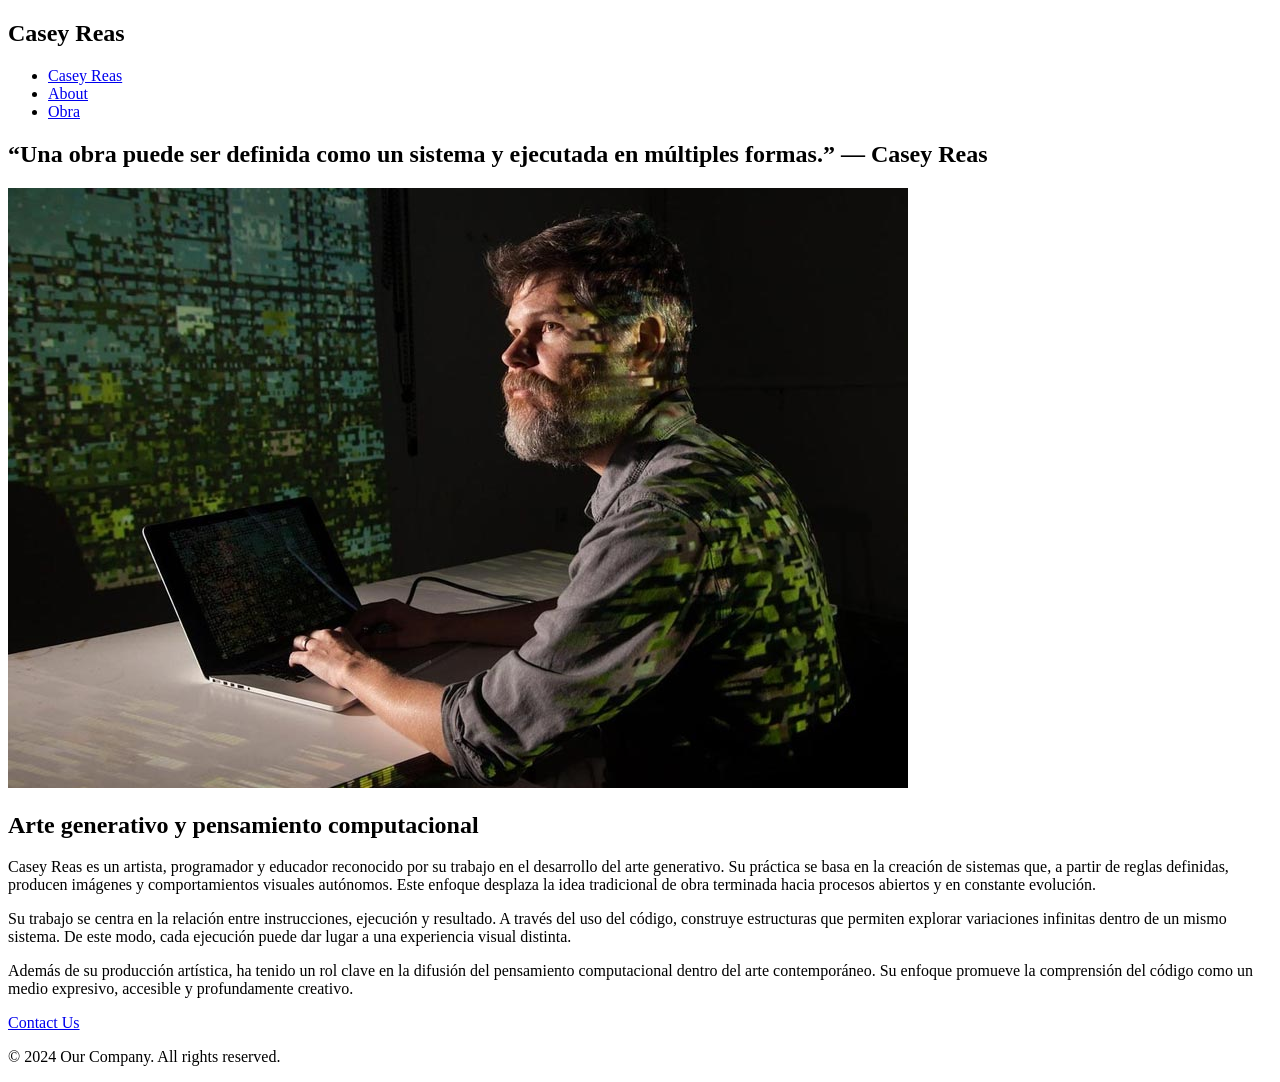
==== index.html @ 53b5e6d8 "Estructura" ====
<!DOCTYPE html>
<html lang="es">   
<head>
    <meta charset="UTF-8">
    <meta name="viewport" content="width=device-width, initial-scale=1.0">
    <title>Casey Reas</title>
</head>
<body>
    <div class="container">
<!--Menú de navegación-->
        <nav>
            <h1>Casey Reas</h1>
             <ul>
                <li><a href="index.html">Casey Reas</a></li>
                <li><a href="about.html">About</a></li>
                <li><a href="obra.html">Obra</a></li>
             </ul>
        </nav>  

<!--Contenido principal-->
        <main>
        <section>
            <article>
                <h2>“Una obra puede ser definida como un sistema y ejecutada en múltiples formas.” — Casey Reas</h2>
                <img src="img/reas-1.jpg" alt="Casey Reas">
            </article>
        </section>    
        <section>
            <article>
                <h2>Arte generativo y pensamiento computacional</h2>
                <p>Casey Reas es un artista, programador y educador reconocido por su trabajo en el desarrollo del arte generativo. Su práctica se basa en la creación de sistemas que, a partir de reglas definidas, producen imágenes y comportamientos visuales autónomos. Este enfoque desplaza la idea tradicional de obra terminada hacia procesos abiertos y en constante evolución.</p>
                <p>Su trabajo se centra en la relación entre instrucciones, ejecución y resultado. A través del uso del código, construye estructuras que permiten explorar variaciones infinitas dentro de un mismo sistema. De este modo, cada ejecución puede dar lugar a una experiencia visual distinta.</p>
                <p>Además de su producción artística, ha tenido un rol clave en la difusión del pensamiento computacional dentro del arte contemporáneo. Su enfoque promueve la comprensión del código como un medio expresivo, accesible y profundamente creativo.</p>
            </article>
        </section> 
        </main>

<!--Pie de página-->
        <footer>
            <a href="mailto:casey@artedigital.com">Contact Us</a>
            <p>&copy; 2024 Our Company. All rights reserved.</p>
        </footer>
    </div>
</body>
</html>
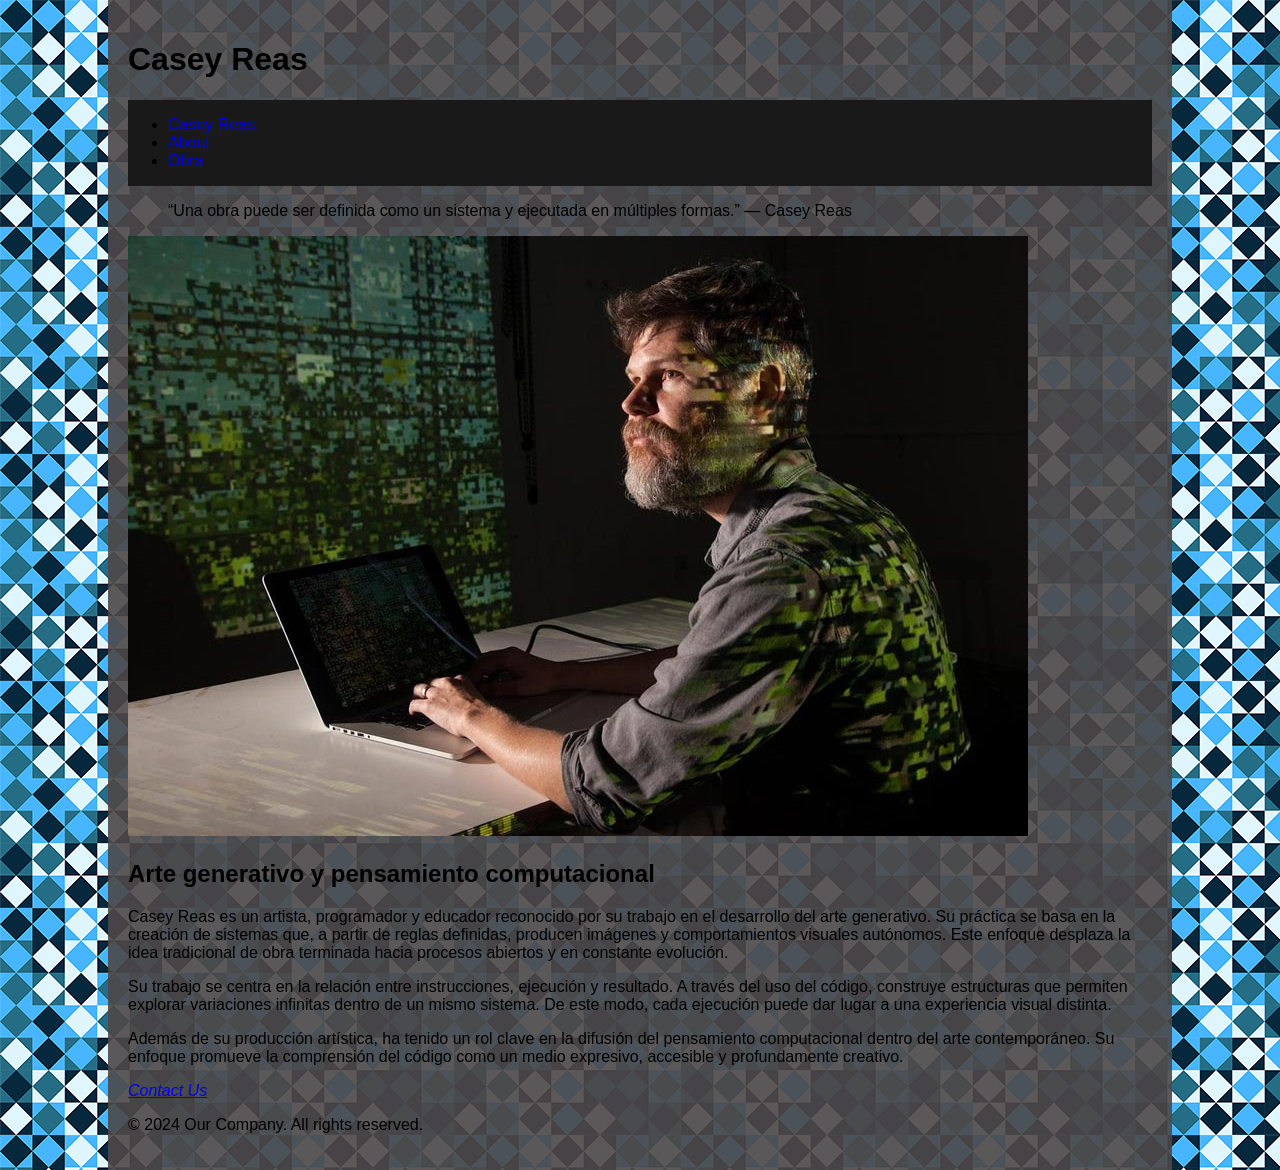
==== commit 921e3156: "Revision estructura Ahora empezare con los estilos" ====
--- a/index.html
+++ b/index.html
@@ -3,28 +3,35 @@
 <head>
     <meta charset="UTF-8">
     <meta name="viewport" content="width=device-width, initial-scale=1.0">
+    <link rel="stylesheet" href="css/estilos.css">
     <title>Casey Reas</title>
 </head>
 <body>
     <div class="container">
-<!--Menú de navegación-->
+    <!--Menú de navegación-->
+    <header>
+        <h1>Casey Reas</h1>
         <nav>
-            <h1>Casey Reas</h1>
              <ul>
                 <li><a href="index.html">Casey Reas</a></li>
                 <li><a href="about.html">About</a></li>
                 <li><a href="obra.html">Obra</a></li>
              </ul>
-        </nav>  
+        </nav> 
+    </header> 
 
 <!--Contenido principal-->
-        <main>
+    <main>
+        <!--seccion1-->
         <section>
             <article>
-                <h2>“Una obra puede ser definida como un sistema y ejecutada en múltiples formas.” — Casey Reas</h2>
+                <blockquote>
+                    <p>“Una obra puede ser definida como un sistema y ejecutada en múltiples formas.” — Casey Reas</p>
+                </blockquote>
                 <img src="img/reas-1.jpg" alt="Casey Reas">
             </article>
-        </section>    
+        </section>  
+        <!--seccion2-->  
         <section>
             <article>
                 <h2>Arte generativo y pensamiento computacional</h2>
@@ -33,13 +40,15 @@
                 <p>Además de su producción artística, ha tenido un rol clave en la difusión del pensamiento computacional dentro del arte contemporáneo. Su enfoque promueve la comprensión del código como un medio expresivo, accesible y profundamente creativo.</p>
             </article>
         </section> 
-        </main>
+    </main>
 
 <!--Pie de página-->
-        <footer>
+    <footer>
+        <address>
             <a href="mailto:casey@artedigital.com">Contact Us</a>
-            <p>&copy; 2024 Our Company. All rights reserved.</p>
-        </footer>
+        </address>
+         <p>&copy; 2024 Our Company. All rights reserved.</p>
+     </footer>
     </div>
 </body>
 </html>
--- a/css/estilos.css
+++ b/css/estilos.css
@@ -0,0 +1,23 @@
+/*Estilos para la página de Casey Reas*/
+
+/*Estilos generales*/
+body {
+    font-family: Arial, sans-serif;
+    font-color: #ffffff;
+    margin: 0;
+    padding: 0;
+    background-image: url('../img/fondo.png');
+    background-repeat: repeat;
+}
+.container {
+    width: 80%;
+    margin: 0 auto;
+    background-color: rgba(77, 71, 71, 0.9);
+    padding: 20px;
+}
+
+/*Estilos para el menu de navegación*/
+nav {
+    background-color: #191919;
+    overflow: hidden;
+}
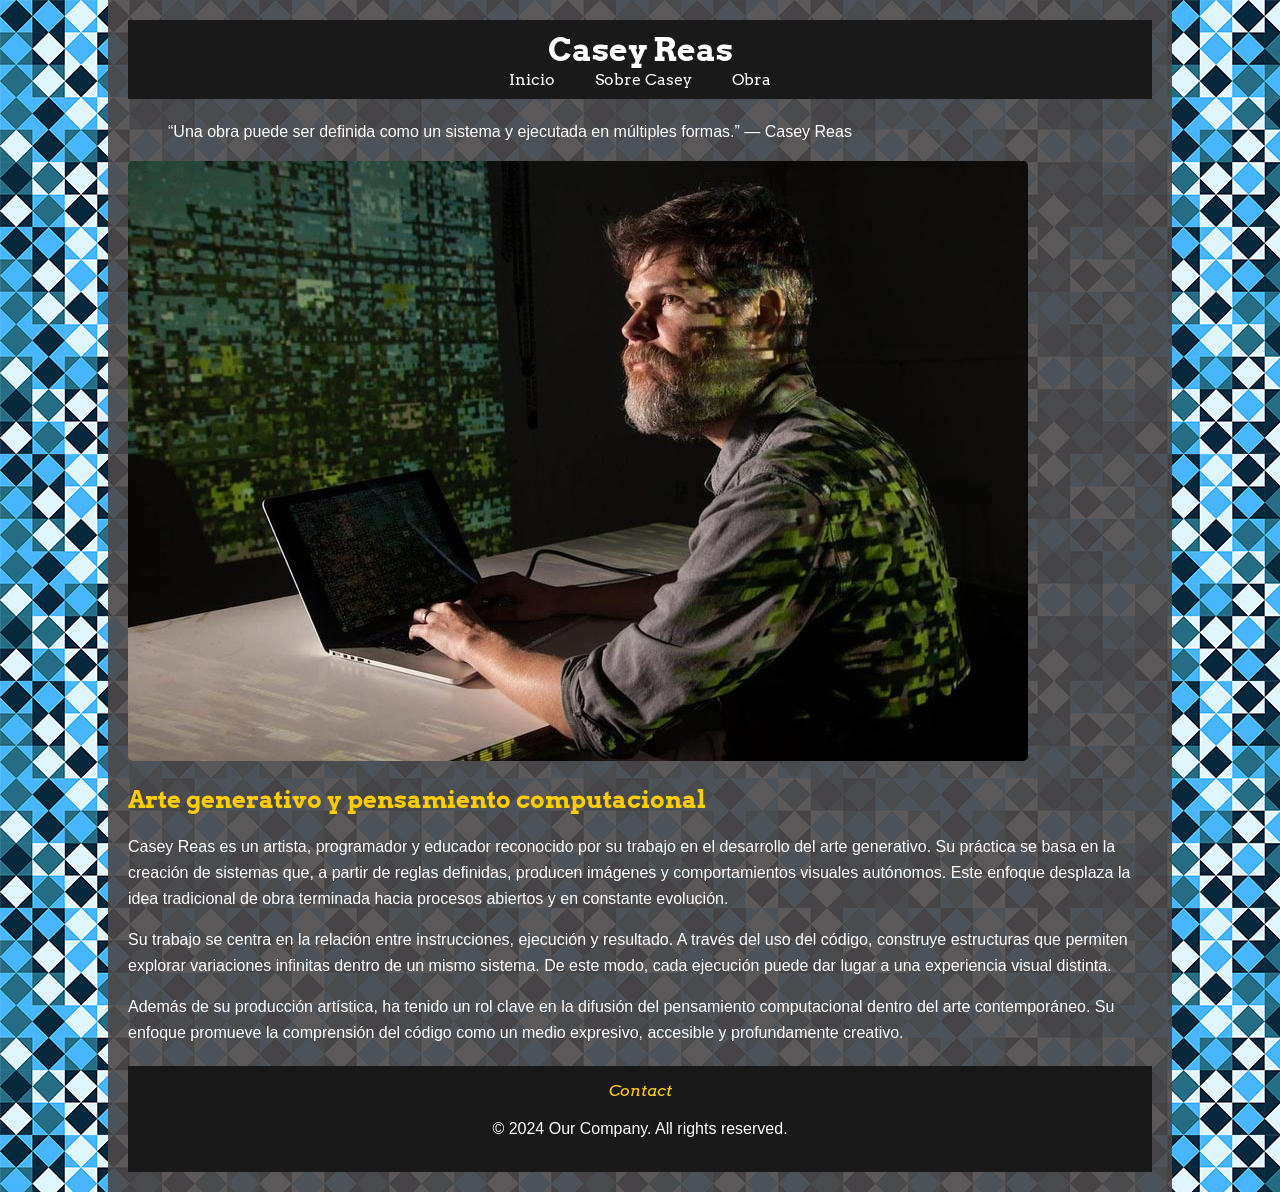
==== commit 25797916: "Definiendo estilos" ====
--- a/index.html
+++ b/index.html
@@ -13,8 +13,8 @@
         <h1>Casey Reas</h1>
         <nav>
              <ul>
-                <li><a href="index.html">Casey Reas</a></li>
-                <li><a href="about.html">About</a></li>
+                <li><a href="index.html">Inicio</a></li>
+                <li><a href="about.html">Sobre Casey</a></li>
                 <li><a href="obra.html">Obra</a></li>
              </ul>
         </nav> 
@@ -45,7 +45,7 @@
 <!--Pie de página-->
     <footer>
         <address>
-            <a href="mailto:casey@artedigital.com">Contact Us</a>
+            <a href="mailto:casey@artedigital.com">Contact</a>
         </address>
          <p>&copy; 2024 Our Company. All rights reserved.</p>
      </footer>
--- a/css/estilos.css
+++ b/css/estilos.css
@@ -1,9 +1,12 @@
 /*Estilos para la página de Casey Reas*/
+/*tipografía Arvo desde Google Fonts */
+@import url('https://fonts.googleapis.com/css2?family=Arvo:wght@400;700&display=swap');
+
 
 /*Estilos generales*/
 body {
     font-family: Arial, sans-serif;
-    font-color: #ffffff;
+    color: #ffffff;
     margin: 0;
     padding: 0;
     background-image: url('../img/fondo.png');
@@ -16,8 +19,92 @@
     padding: 20px;
 }
 
-/*Estilos para el menu de navegación*/
-nav {
+/* Encabezado */
+header {
     background-color: #191919;
-    overflow: hidden;
-}+    padding: 10px;
+    text-align: center; 
+}
+
+header h1 {
+    margin: 0;
+    font-size: 2em;
+    color: #ffffff;
+    font-family: 'Arvo', serif; 
+}
+
+/* Menú de navegación */
+nav ul {
+    list-style-type: none;
+    margin: 0;
+    padding: 0;
+    display: flex;
+    justify-content: center; 
+    gap: 20px; 
+}
+
+nav ul li a {
+    text-decoration: none;
+    color: #ffffff;
+    padding: 5px 10px;
+    transition: background-color 0.3s;
+    font-family: 'Arvo', serif; 
+}
+
+nav ul li a:hover {
+    background-color: #333333;
+    border-radius: 4px;
+}
+
+/* Contenido principal */
+main {
+    margin-top: 20px;
+}
+
+h2, h3 {
+    color: #ffcc00;
+    font-family: 'Arvo', serif;
+}
+
+p {
+    line-height: 1.6;
+}
+
+/* Imágenes */
+img {
+    max-width: 100%;
+    height: auto;
+    border-radius: 5px;
+}
+
+/* Galería de obras */
+figure {
+    display: inline-block;
+    margin: 10px;
+    text-align: center;
+}
+
+figcaption {
+    margin-top: 5px;
+    font-size: 0.9em;
+    color: #cccccc;
+}
+
+/* Pie de página */
+footer {
+    background-color: #191919;
+    color: #ffffff;
+    text-align: center;
+    padding: 15px;
+    margin-top: 20px;
+}
+
+footer a {
+    color: #ffcc00;
+    text-decoration: none;
+    font-family: 'Arvo', serif;
+}
+
+footer a:hover {
+    text-decoration: underline;
+}
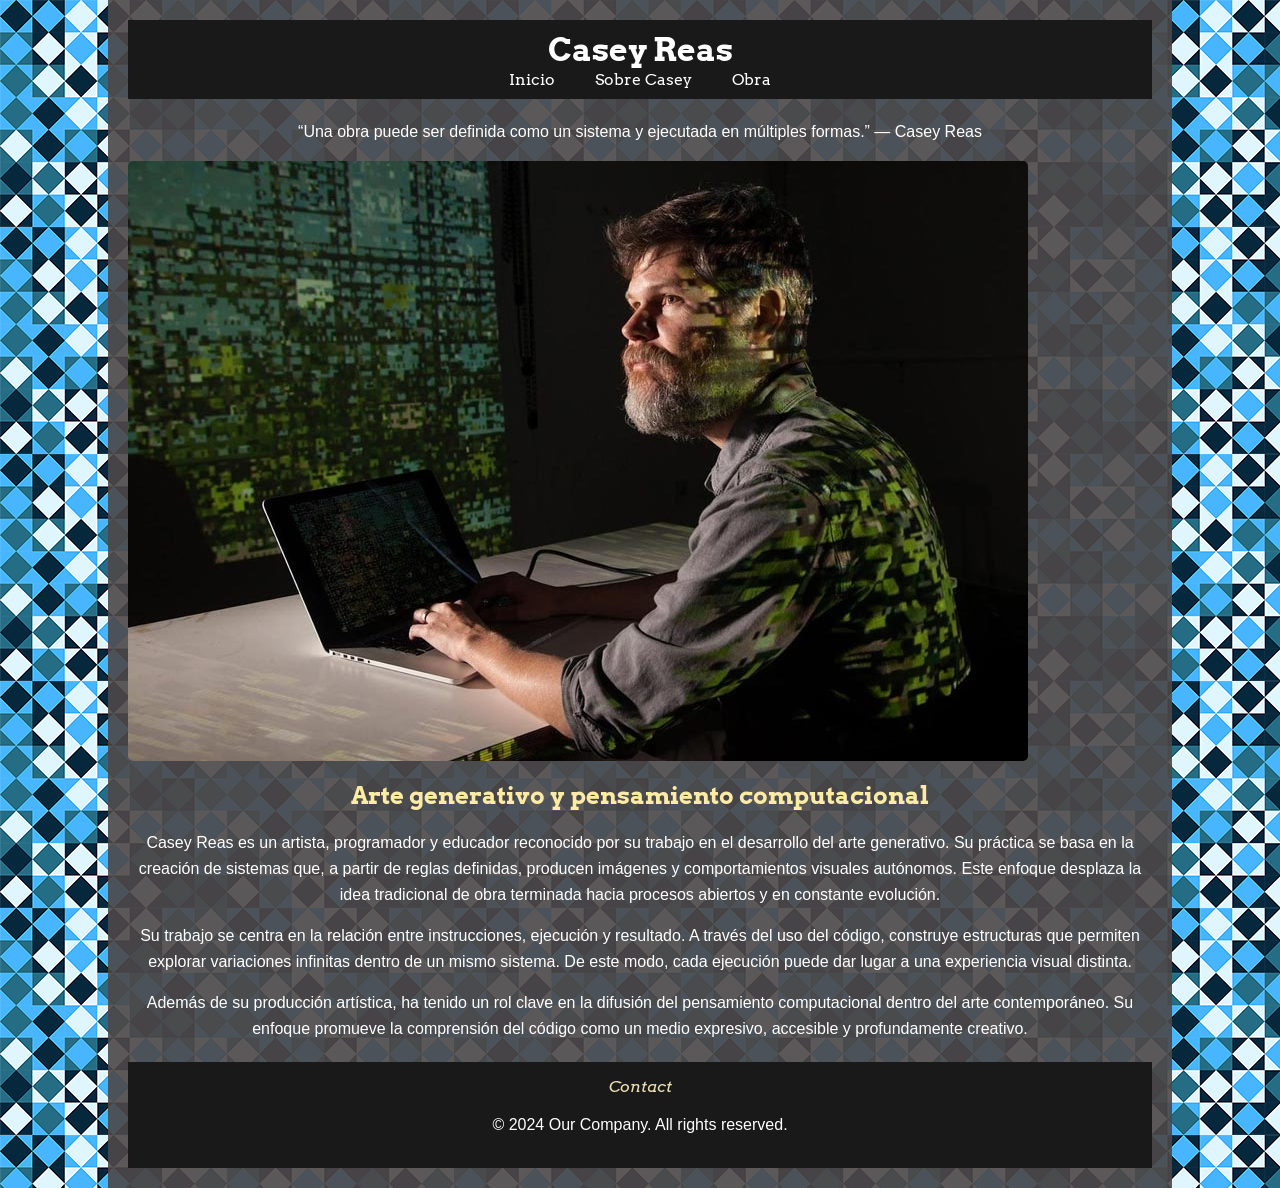
==== commit a6ad193d: "Commit Final que sea lo que el servidor quiera, amen." ====
--- a/index.html
+++ b/index.html
@@ -4,7 +4,7 @@
     <meta charset="UTF-8">
     <meta name="viewport" content="width=device-width, initial-scale=1.0">
     <link rel="stylesheet" href="css/estilos.css">
-    <title>Casey Reas</title>
+    <title>Casey Reas inicio</title>
 </head>
 <body>
     <div class="container">
--- a/css/estilos.css
+++ b/css/estilos.css
@@ -47,13 +47,13 @@
     text-decoration: none;
     color: #ffffff;
     padding: 5px 10px;
-    transition: background-color 0.3s;
+    transition: background-color 0.3s; /*me gusta que el menú responda al hover*/
     font-family: 'Arvo', serif; 
 }
 
 nav ul li a:hover {
     background-color: #333333;
-    border-radius: 4px;
+    border-radius: 4px; /*para que el hover se vea más suave, fue idea de copilot*/
 }
 
 /* Contenido principal */
@@ -62,33 +62,54 @@
 }
 
 h2, h3 {
-    color: #ffcc00;
+    color: #fceba5;
     font-family: 'Arvo', serif;
+    display: block;
+    text-align: center;
 }
+/*me falta que el h2 de obra destacada se vea sobre las imágenes, revisar*/
+
 
 p {
-    line-height: 1.6;
+    line-height: 1.6; /*que se lean mejor los párrafos*/
+    text-align: center; /*para que el texto se vea más ordenado*/
 }
 
 /* Imágenes */
 img {
+    display: block;
+    justify-content: center;
     max-width: 100%;
     height: auto;
     border-radius: 5px;
 }
 
 /* Galería de obras */
-figure {
-    display: inline-block;
-    margin: 10px;
-    text-align: center;
+.galeria {
+    list-style: none; /*quiero que no se vean las viñetas de la lista*/
+    margin: 0;
+    padding: 0;
+    display: flex;              
+    justify-content: center;    
+    gap: 20px;                              
 }
 
-figcaption {
-    margin-top: 5px;
-    font-size: 0.9em;
-    color: #cccccc;
+.galeria li {
+    display: inline-block; /*no se esta aplicando, revisar*/
 }
+
+
+.obra-img {
+    width: 250px;               
+    height: auto;
+    border-radius: 5px;
+    transition: transform 0.3s ease; /*quería que la galería respondiera al hover*/
+}
+
+.obra-img:hover {
+    transform: scale(1.1);  /* efecto de agrandamiento */
+}
+
 
 /* Pie de página */
 footer {
@@ -100,7 +121,7 @@
 }
 
 footer a {
-    color: #ffcc00;
+    color: #ebdfb1;
     text-decoration: none;
     font-family: 'Arvo', serif;
 }
